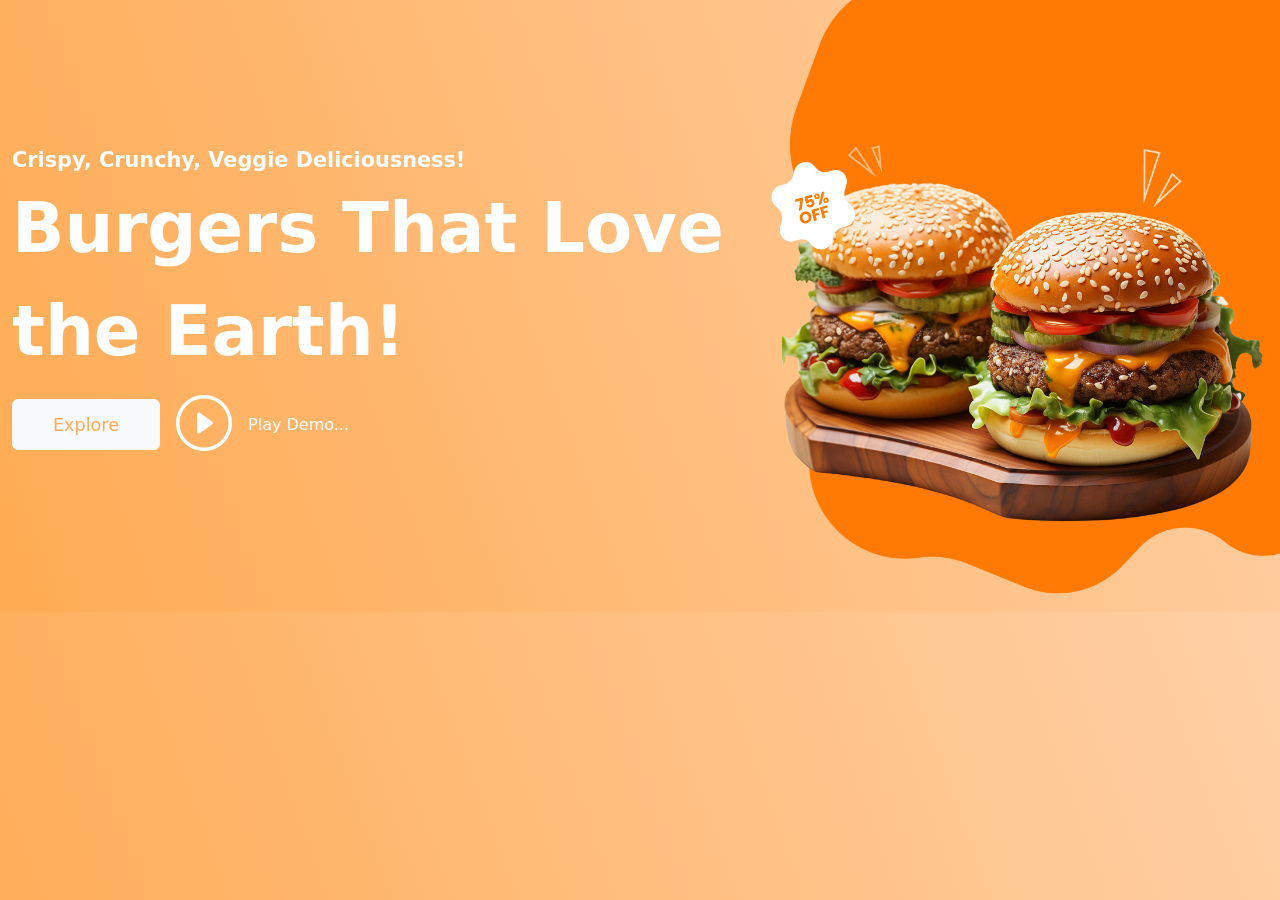
==== burger/index.html @ a8827a65 "changes" ====
<!doctype html>
<html lang="en">
  <head>
    <meta charset="utf-8">
    <meta name="viewport" content="width=device-width, initial-scale=1">
    <title>Burger</title>

    <link rel="stylesheet" href="https://cdn.jsdelivr.net/npm/bootstrap-icons@1.13.1/font/bootstrap-icons.min.css">

    <link href="https://cdn.jsdelivr.net/npm/bootstrap@5.3.8/dist/css/bootstrap.min.css" rel="stylesheet" integrity="sha384-sRIl4kxILFvY47J16cr9ZwB07vP4J8+LH7qKQnuqkuIAvNWLzeN8tE5YBujZqJLB" crossorigin="anonymous">
  
  
    <link rel="stylesheet" href="assets/css/style.css">
  </head>
  <body>

    <main>
        <div class="container-fluid">
            <div class="row">
                <div class="col-7 d-flex flex-column justify-content-center">

                  <div>
                    <!-- Review -->
                  </div>

                  <div class="h-subheading">Crispy, Crunchy, Veggie Deliciousness!</div>
                  <div class="h-heading">Burgers That Love the Earth!</div>

                  <div class="explore-div d-flex align-items-center gap-3">
                    <button class="btn btn-light ">Explore</button>
                    <i class="bi bi-play-circle"></i>
                    <a href="">Play Demo...</a>
                  </div>

                </div>
                <div class="col-5 px-0">
                    <img class="img-fluid " src="assets/images/header.png" alt="">
                </div>
            </div>
        </div>
    </main>



    <script src="https://cdn.jsdelivr.net/npm/bootstrap@5.3.8/dist/js/bootstrap.bundle.min.js" integrity="sha384-FKyoEForCGlyvwx9Hj09JcYn3nv7wiPVlz7YYwJrWVcXK/BmnVDxM+D2scQbITxI" crossorigin="anonymous"></script>
  </body>
</html>
---- burger/assets/css/style.css ----
:root{
    --text-color: white;
    --primary1:#FFAB53;
    --primary2:#FFD0A7;

}



body{
    background: linear-gradient(70deg,var(--primary1),var(--primary2)) ;
    
}
.h-heading{
    color: var(--text-color);
    font-size: 4.3rem;
    font-weight: 700;
}
.h-subheading{
    color: var(--text-color);
    font-size: 1.3em;
    font-weight: 600;
}
.explore-div i{
    font-size: 3.5rem;
    color: var(--text-color);
}
.explore-div a{
    font-size: 1rem;
    color: var(--text-color);
    text-decoration: none;
}
.explore-div button{
    font-weight: 500;
    font-size: 1.1rem;
    color: var(--primary1);
    padding-left: 2.5rem;
    padding-right: 2.5rem;
    padding-top:0.7rem ;
    padding-bottom: 0.7rem;
}
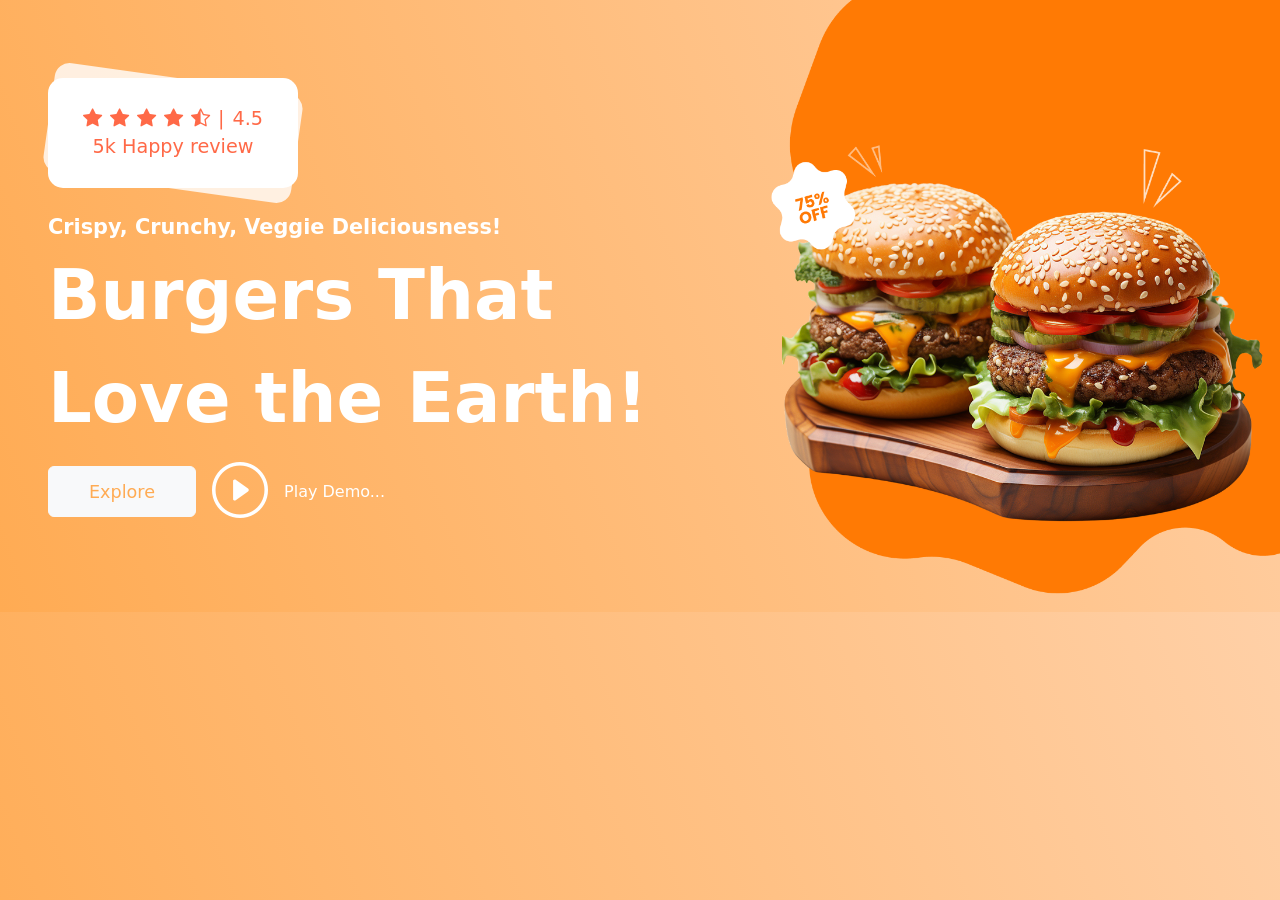
==== commit 0636a2a9: "changes" ====
--- a/burger/index.html
+++ b/burger/index.html
@@ -17,10 +17,26 @@
     <main>
         <div class="container-fluid">
             <div class="row">
-                <div class="col-7 d-flex flex-column justify-content-center">
+                <div class="col-lg-7 col-12 d-flex flex-column justify-content-center ps-5">
 
-                  <div>
-                    <!-- Review -->
+                  <!-- Review Box  -->
+                  <div class="position-relative mb-4">
+                    <div class="box-size position-absolute d-flex flex-column align-items-center justify-content-center">
+
+                      <div class="d-flex gap-2">
+                        <i class="bi bi-star-fill"></i>
+                        <i class="bi bi-star-fill"></i>
+                        <i class="bi bi-star-fill"></i>
+                        <i class="bi bi-star-fill"></i>
+                        <i class="bi bi-star-half"></i>
+                        <span>|</span>
+                        <span>4.5</span>
+                      </div>
+
+                      <div>5k Happy review</div>
+
+                    </div>
+                    <div class="box-size box-rotate"></div>
                   </div>
 
                   <div class="h-subheading">Crispy, Crunchy, Veggie Deliciousness!</div>
@@ -33,8 +49,14 @@
                   </div>
 
                 </div>
-                <div class="col-5 px-0">
-                    <img class="img-fluid " src="assets/images/header.png" alt="">
+                <div class="col-lg-5 col-12 px-0">
+
+                    <picture>
+                      <source media="(max-width:992px)" srcset="assets/images/mobile_header.png">
+                      <img class="img-fluid " src="assets/images/header.png" alt="">
+                    </picture>
+
+                    
                 </div>
             </div>
         </div>
--- a/burger/assets/css/style.css
+++ b/burger/assets/css/style.css
@@ -2,6 +2,8 @@
     --text-color: white;
     --primary1:#FFAB53;
     --primary2:#FFD0A7;
+    --bg-review-box:white;
+    --review-box-text-color : #FF6947;
 
 }
 
@@ -38,4 +40,19 @@
     padding-right: 2.5rem;
     padding-top:0.7rem ;
     padding-bottom: 0.7rem;
+}
+.box-size{
+    width: 250px;
+    height: 110px;
+    background-color: var(--bg-review-box);
+    border-radius: 15px;
+    z-index: 2;
+
+    color: var(--review-box-text-color);
+    font-size: 1.2rem;
+    font-weight: 400;
+}
+.box-rotate{
+    transform: rotate(8deg);
+    opacity: 0.8;
 }
